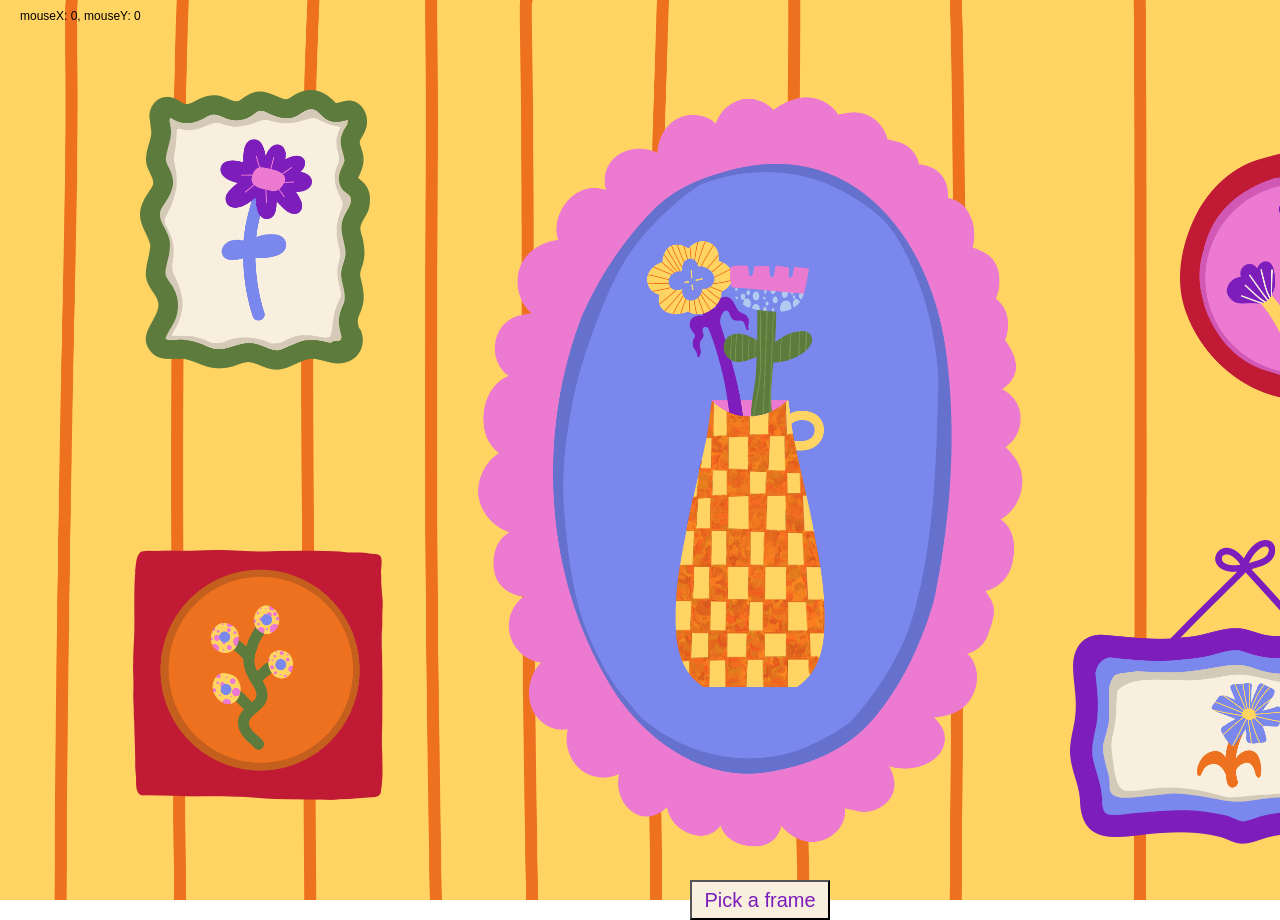
==== gallery.html @ c9bac426 "Added gallery page" ====
<!DOCTYPE html>
<html lang="en">
  <head>
    <meta charset="utf-8" />
    <meta name="viewport" content="width=device-width, initial-scale=1.0">

    <title>Sketch</title>

    <link rel="stylesheet" type="text/css" href="style.css">

    <script src="libraries/p5.min.js"></script>
    <script src="libraries/p5.sound.min.js"></script>
  </head>

  <body>
    <script src="sketch5.js"></script>
  </body>
</html>
---- style.css ----
html, body {
  margin: 0;
  padding: 0;
}

canvas {
  display: block;
}

.btn {
  position: absolute;
  left: 1320px;
  top: 830px;
  text-decoration: none;
  color: #7A87ED;
  font-family: sans-serif;
  font-weight: 800;
  border-width: 2.5px;
  border-style: solid;
  border-color:#7A87ED;
  padding: 8px 18px;
  background-color: #F8EFDD;

  border-radius: 12px;

  transition-duration: 0.4s;
}

.btn:hover {
  background-color: #7A87ED; /* blue */
  color: #F8EFDD;

  box-shadow:0 4px 8px 0 rgba(0,0,0,0.6);
}
.btn2 {
  position: absolute;
  left: 1340px;
  top: 880px;
  text-decoration: none;
  color: #7D1EBC;
  font-family: sans-serif;
  font-weight: 800;
  border-width: 2.5px;
  border-style: solid;
  border-color:#7D1EBC;
  padding: 8px 18px;
  background-color: #F8EFDD;

  border-radius: 12px;

  transition-duration: 0.4s;
}
.btn2:hover {
  background-color: #7D1EBC; /* purple*/
  color: #F8EFDD;

  box-shadow:0 4px 8px 0 rgba(0,0,0,0.6);
}
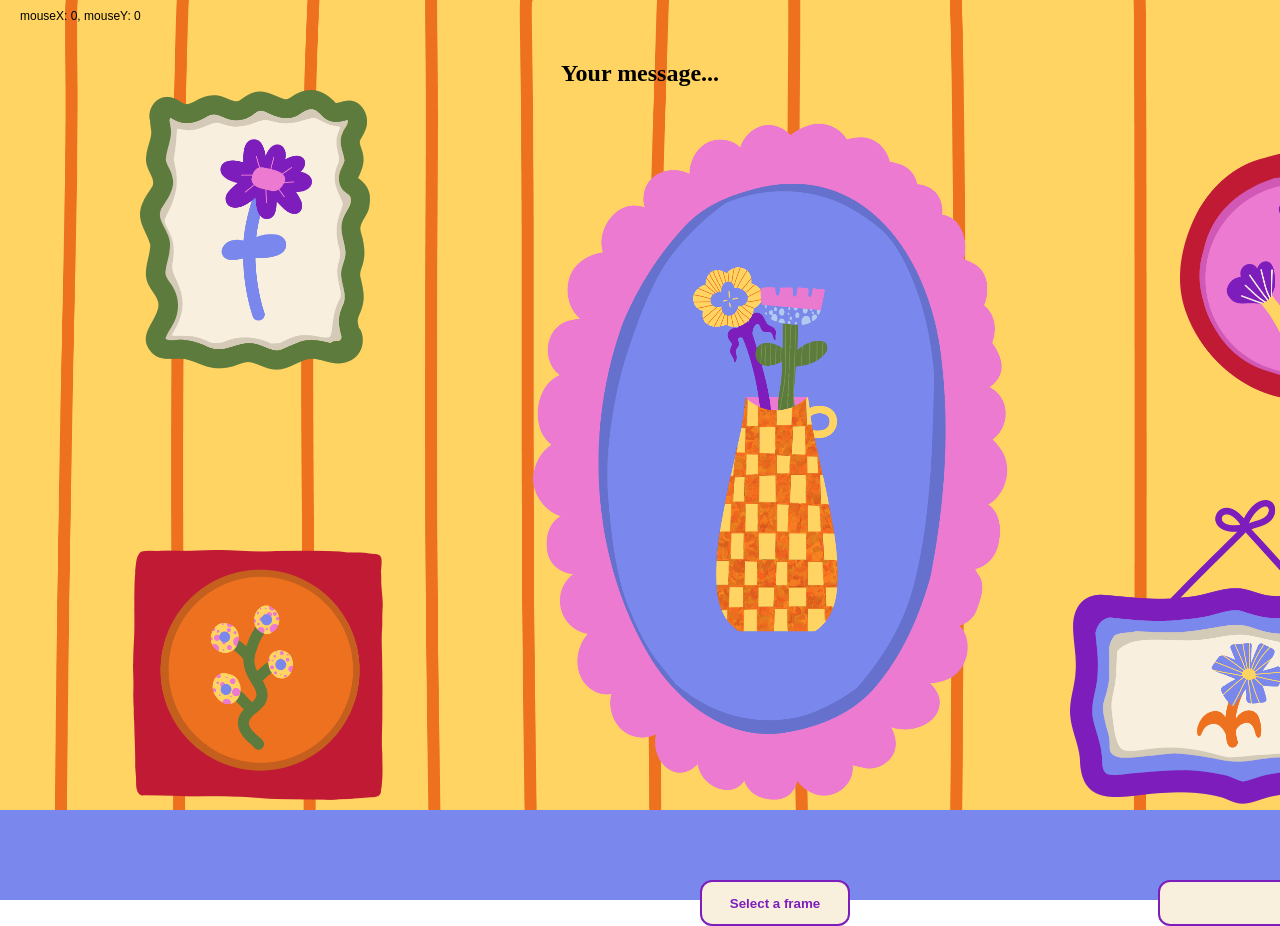
==== commit 76e0c466: "Added textbox input" ====
--- a/gallery.html
+++ b/gallery.html
@@ -14,5 +14,6 @@
 
   <body>
     <script src="sketch5.js"></script>
+
   </body>
 </html>
--- a/style.css
+++ b/style.css
@@ -23,14 +23,17 @@
 
   border-radius: 12px;
 
-  transition-duration: 0.4s;
+  animation: fadeIn 2s;
 }
 
-.btn:hover {
-  background-color: #7A87ED; /* blue */
-  color: #F8EFDD;
+@keyframes fadeIn {
+  0%   { opacity: 0; }
+  20%  { opacity: 5; }
+  40%  { opacity: 0; }
+  60%  { opacity: 5; }
+  80% { opacity: 0; }
+  100% { opacity: 5; }
 
-  box-shadow:0 4px 8px 0 rgba(0,0,0,0.6);
 }
 .btn2 {
   position: absolute;
@@ -56,3 +59,54 @@
 
   box-shadow:0 4px 8px 0 rgba(0,0,0,0.6);
 }
+.btn3 {
+  position: absolute;
+  top: 880px;
+  left: 700px;
+  text-decoration: none;
+  width: 150px;
+  height: 46px;
+  color: #7D1EBC;
+  font-family: sans-serif;
+  font-weight: 800;
+  border-width: 2.5px;
+  border-style: solid;
+  border-color:#7D1EBC;
+  padding: 8px 18px;
+  background-color: #F8EFDD;
+    border-radius: 12px;
+
+  animation: fadeIn 2s;
+}
+
+@keyframes fadeIn {
+  0%   { opacity: 0; }
+  20%  { opacity: 5; }
+  40%  { opacity: 0; }
+  60%  { opacity: 5; }
+  80% { opacity: 0; }
+  100% { opacity: 5; }
+}
+.btn4 {
+  position: absolute;
+  top: 880px;
+  left: 1370px;
+  text-decoration: none;
+  width: 100px;
+  height: 46px;
+  color: #7D1EBC;
+  font-family: sans-serif;
+  font-weight: 800;
+  border-width: 2.5px;
+  border-style: solid;
+  border-color:#7D1EBC;
+  padding: 8px 18px;
+  background-color: #F8EFDD;
+    border-radius: 12px;
+}
+.greeting {
+    position: absolute;
+    top: 40px;
+    left: 50%;
+    transform: translateX(-50%) 
+}
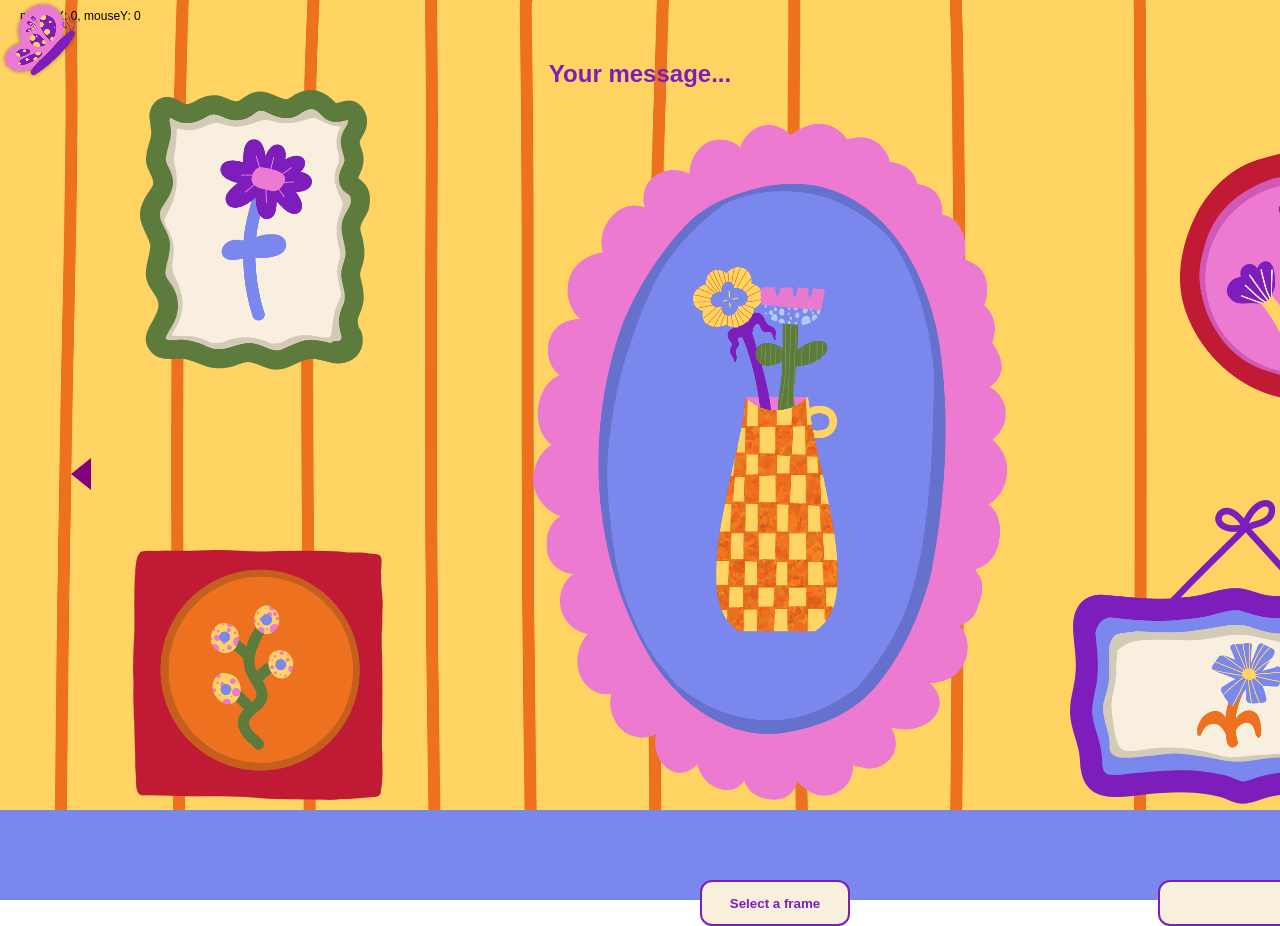
==== commit d9aac2ac: "Color change" ====
--- a/gallery.html
+++ b/gallery.html
@@ -14,6 +14,6 @@
 
   <body>
     <script src="sketch5.js"></script>
-
+    
   </body>
 </html>
--- a/style.css
+++ b/style.css
@@ -5,34 +5,6 @@
 
 canvas {
   display: block;
-}
-
-.btn {
-  position: absolute;
-  left: 1320px;
-  top: 830px;
-  text-decoration: none;
-  color: #7A87ED;
-  font-family: sans-serif;
-  font-weight: 800;
-  border-width: 2.5px;
-  border-style: solid;
-  border-color:#7A87ED;
-  padding: 8px 18px;
-  background-color: #F8EFDD;
-
-  border-radius: 12px;
-
-  animation: fadeIn 2s;
-}
-
-@keyframes fadeIn {
-  0%   { opacity: 0; }
-  20%  { opacity: 5; }
-  40%  { opacity: 0; }
-  60%  { opacity: 5; }
-  80% { opacity: 0; }
-  100% { opacity: 5; }
 
 }
 .btn2 {
@@ -108,5 +80,40 @@
     position: absolute;
     top: 40px;
     left: 50%;
-    transform: translateX(-50%) 
-}+    transform: translateX(-50%);
+    text-align: center;
+    font-family: Helvetica, sans-serif;
+    color: #7D1EBC;
+    input[type="text"] {
+    background-color: #f9f9f9;
+}
+    
+}
+.btn5 {
+  position: absolute;
+  top: 820px;
+  left: 740px;
+  text-decoration: none;
+  width: 120px;
+  height: 46px;
+  color: #7D1EBC;
+  font-family: sans-serif;
+  font-weight: 800;
+  border-width: 2.5px;
+  border-style: solid;
+  border-color:#7D1EBC;
+  padding: 8px 18px;
+  background-color: #F8EFDD;
+    border-radius: 12px;
+
+  animation: fadeIn 2s;
+}
+
+@keyframes fadeIn {
+  0%   { opacity: 0; }
+  20%  { opacity: 5; }
+  40%  { opacity: 0; }
+  60%  { opacity: 5; }
+  80% { opacity: 0; }
+  100% { opacity: 5; }
+}
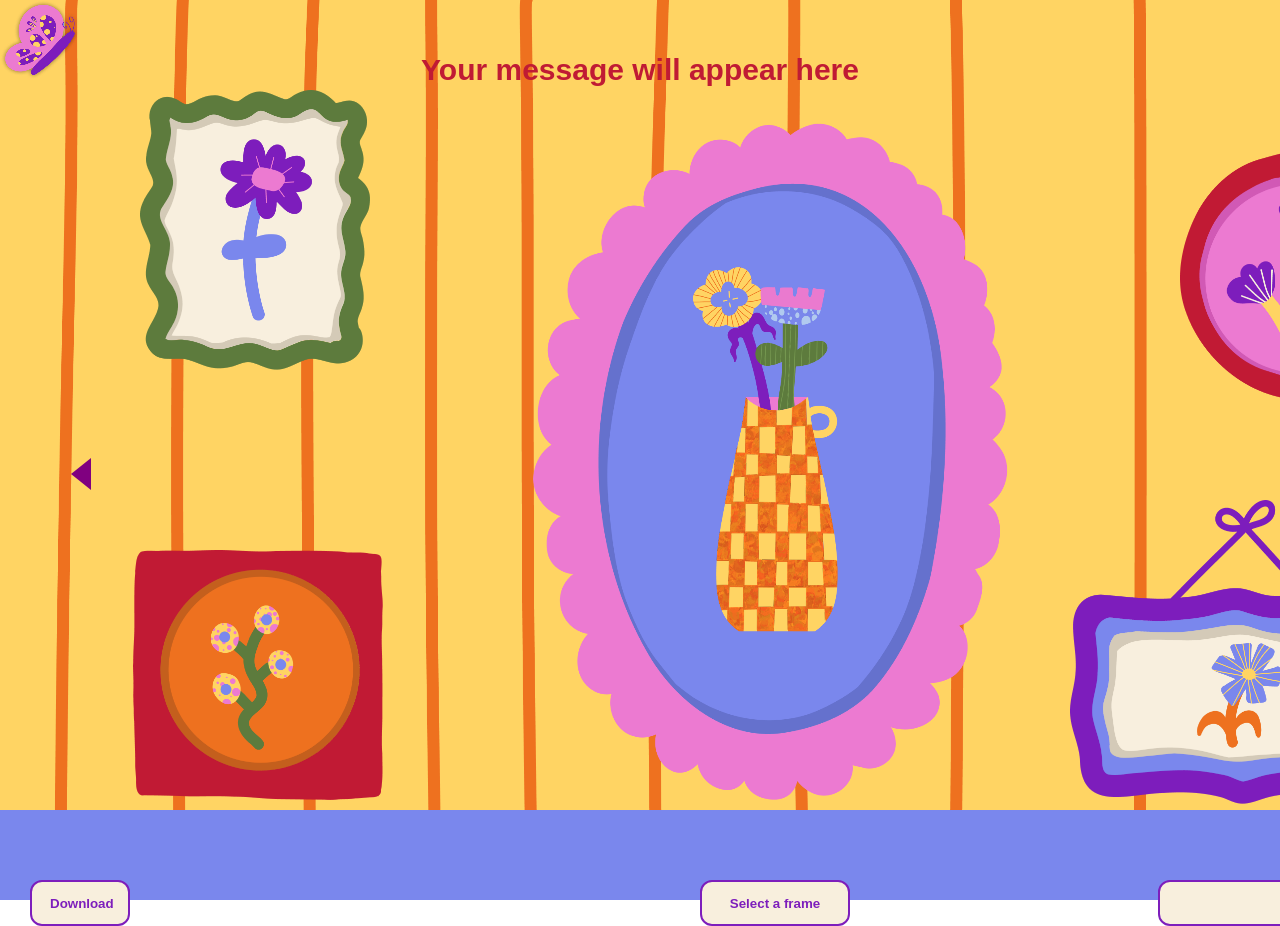
==== commit 79e91310: "Download button" ====
--- a/gallery.html
+++ b/gallery.html
@@ -14,6 +14,5 @@
 
   <body>
     <script src="sketch5.js"></script>
-    
   </body>
 </html>
--- a/style.css
+++ b/style.css
@@ -5,6 +5,34 @@
 
 canvas {
   display: block;
+}
+
+.btn {
+  position: absolute;
+  left: 1320px;
+  top: 830px;
+  text-decoration: none;
+  color: #7A87ED;
+  font-family: sans-serif;
+  font-weight: 800;
+  border-width: 2.5px;
+  border-style: solid;
+  border-color:#7A87ED;
+  padding: 8px 18px;
+  background-color: #F8EFDD;
+
+  border-radius: 12px;
+
+  animation: fadeIn 2s;
+}
+
+@keyframes fadeIn {
+  0%   { opacity: 0; }
+  20%  { opacity: 5; }
+  40%  { opacity: 0; }
+  60%  { opacity: 5; }
+  80% { opacity: 0; }
+  100% { opacity: 5; }
 
 }
 .btn2 {
@@ -74,19 +102,8 @@
   border-color:#7D1EBC;
   padding: 8px 18px;
   background-color: #F8EFDD;
-    border-radius: 12px;
-}
-.greeting {
-    position: absolute;
-    top: 40px;
-    left: 50%;
-    transform: translateX(-50%);
-    text-align: center;
-    font-family: Helvetica, sans-serif;
-    color: #7D1EBC;
-    input[type="text"] {
-    background-color: #f9f9f9;
-}
+  border-radius: 12px;
+
     
 }
 .btn5 {
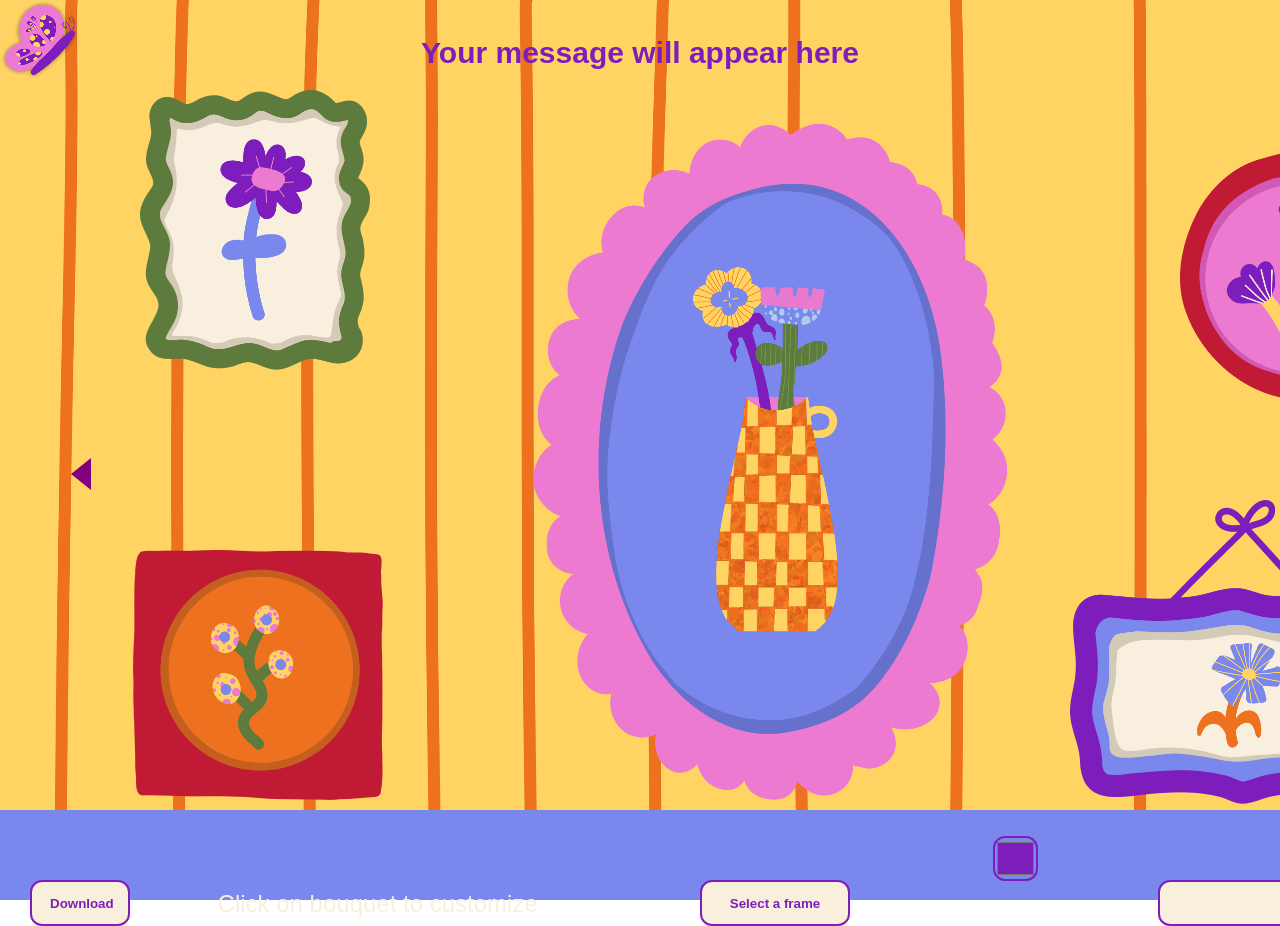
==== commit d8ffbd4a: "Adding text in HTML" ====
--- a/gallery.html
+++ b/gallery.html
@@ -14,5 +14,6 @@
 
   <body>
     <script src="sketch5.js"></script>
+   <h2>Click on bouquet to customize</h2>
   </body>
 </html>
--- a/style.css
+++ b/style.css
@@ -134,3 +134,12 @@
   80% { opacity: 0; }
   100% { opacity: 5; }
 }
+h2 {
+  color: #F8EFDD;
+  font-family: sans-serif;
+  font-weight: 100;
+  font-size: 24px;
+  position: absolute;
+  top: 870px;
+  left: 17%;
+}
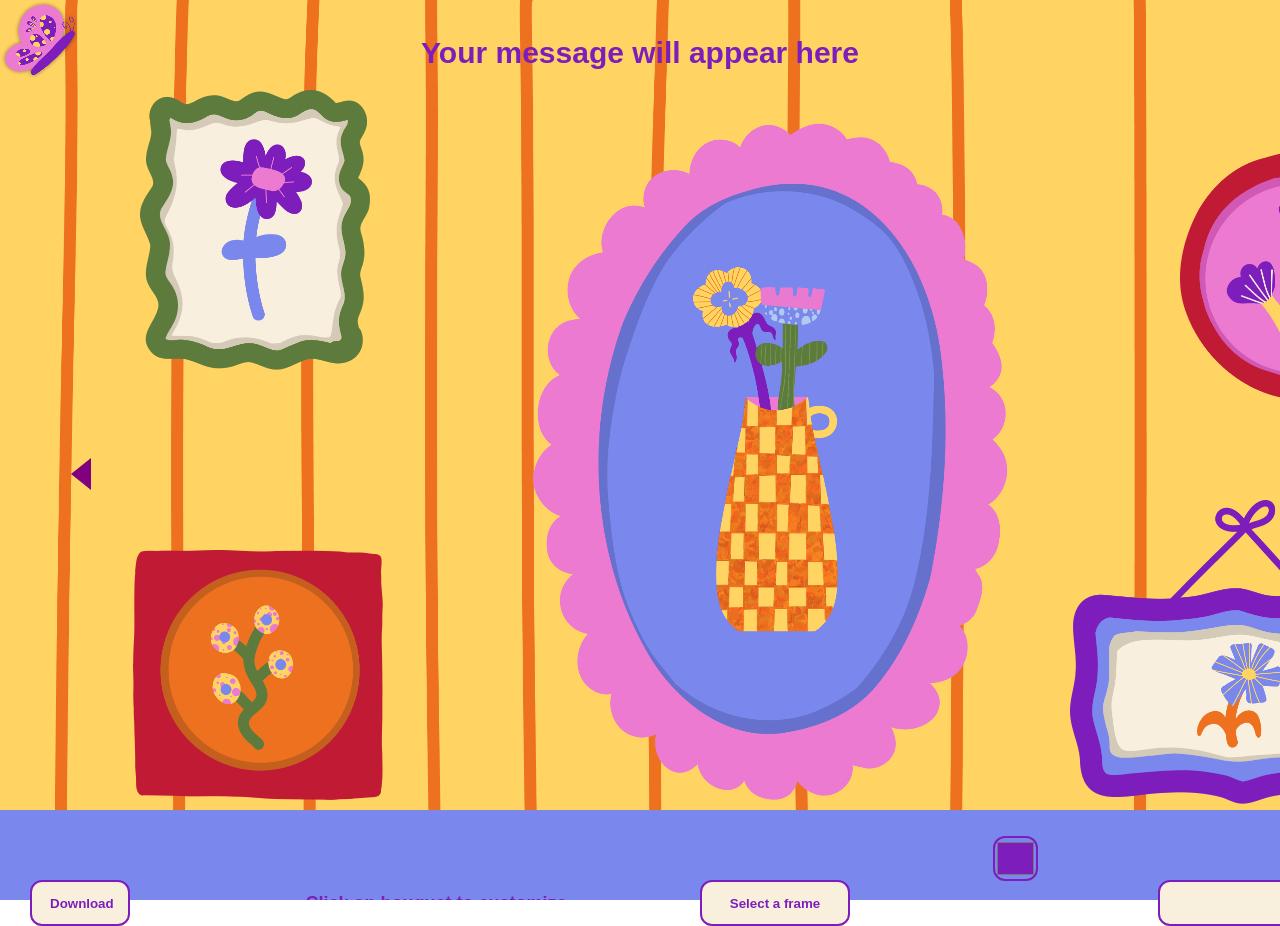
==== commit 1ac1b538: "Fixing text" ====
--- a/gallery.html
+++ b/gallery.html
@@ -14,6 +14,5 @@
 
   <body>
     <script src="sketch5.js"></script>
-   <h2>Click on bouquet to customize</h2>
   </body>
 </html>
--- a/style.css
+++ b/style.css
@@ -134,12 +134,3 @@
   80% { opacity: 0; }
   100% { opacity: 5; }
 }
-h2 {
-  color: #F8EFDD;
-  font-family: sans-serif;
-  font-weight: 100;
-  font-size: 24px;
-  position: absolute;
-  top: 870px;
-  left: 17%;
-}
